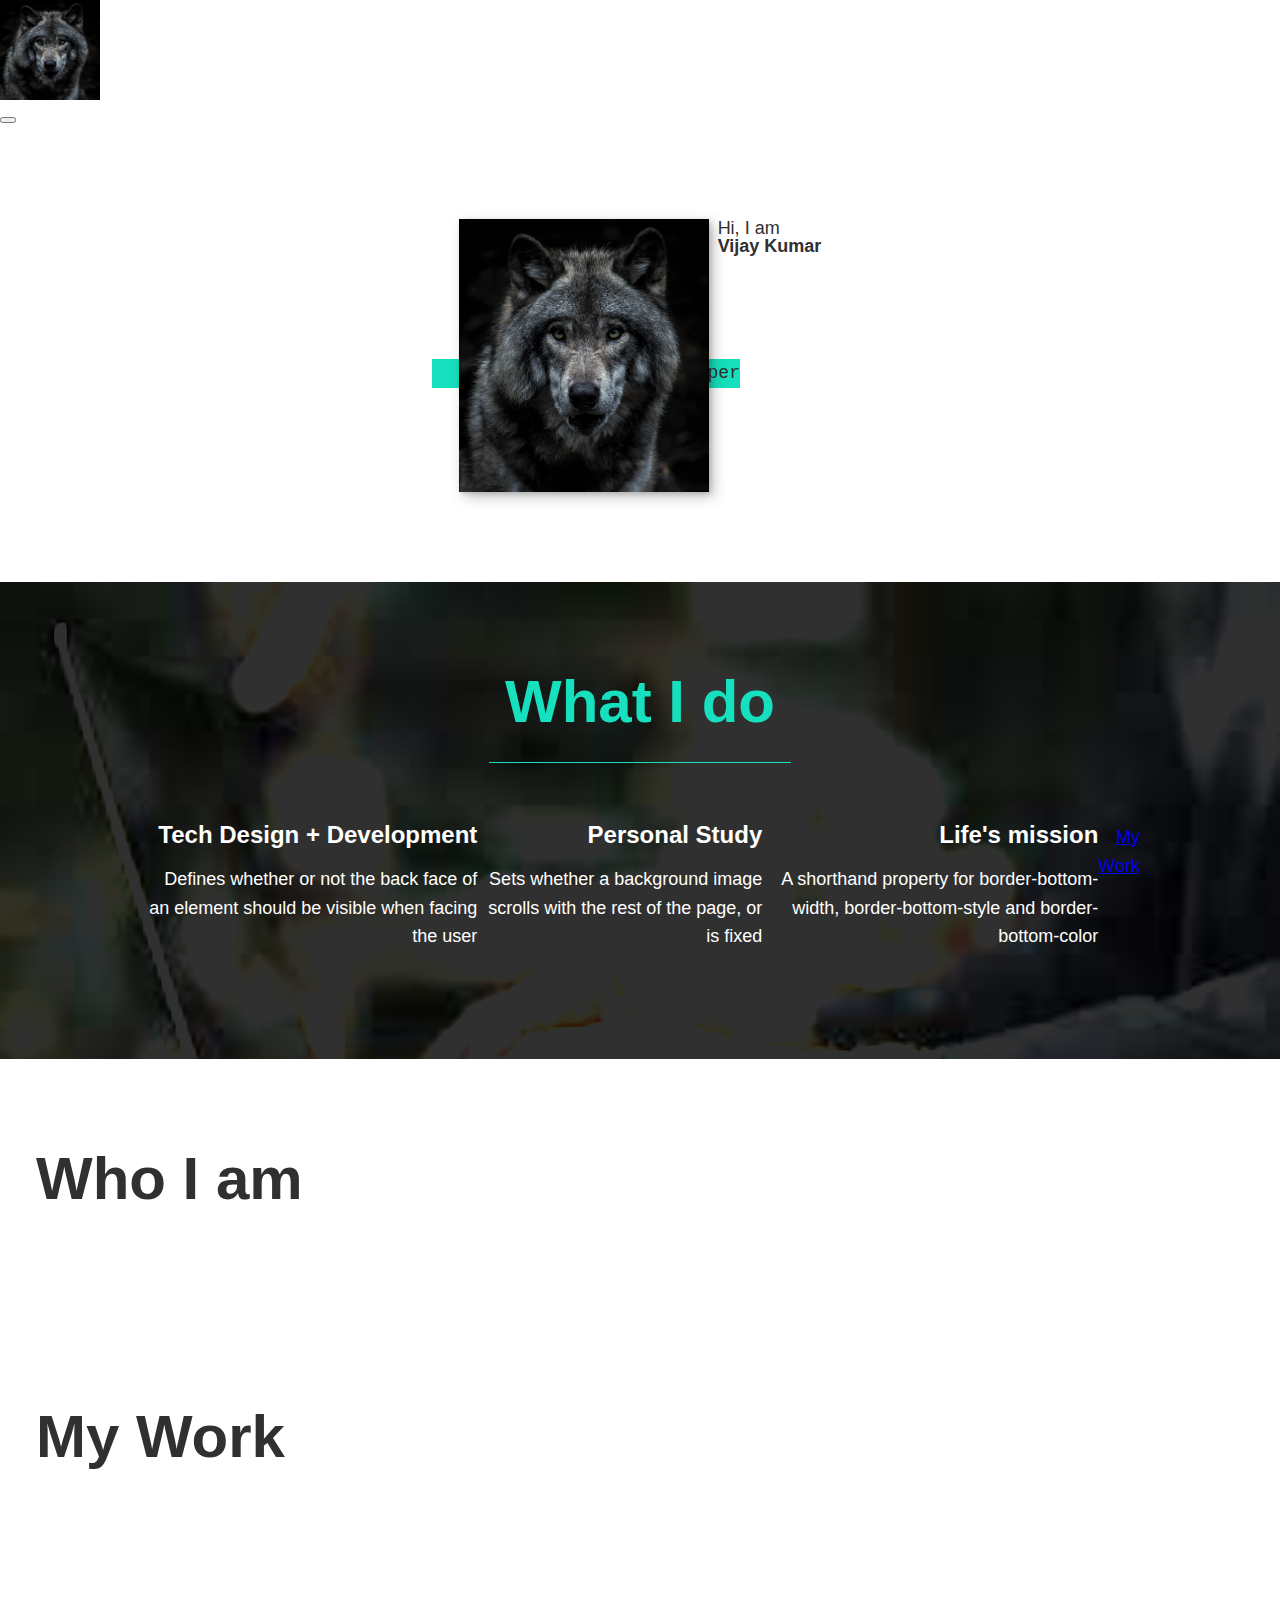
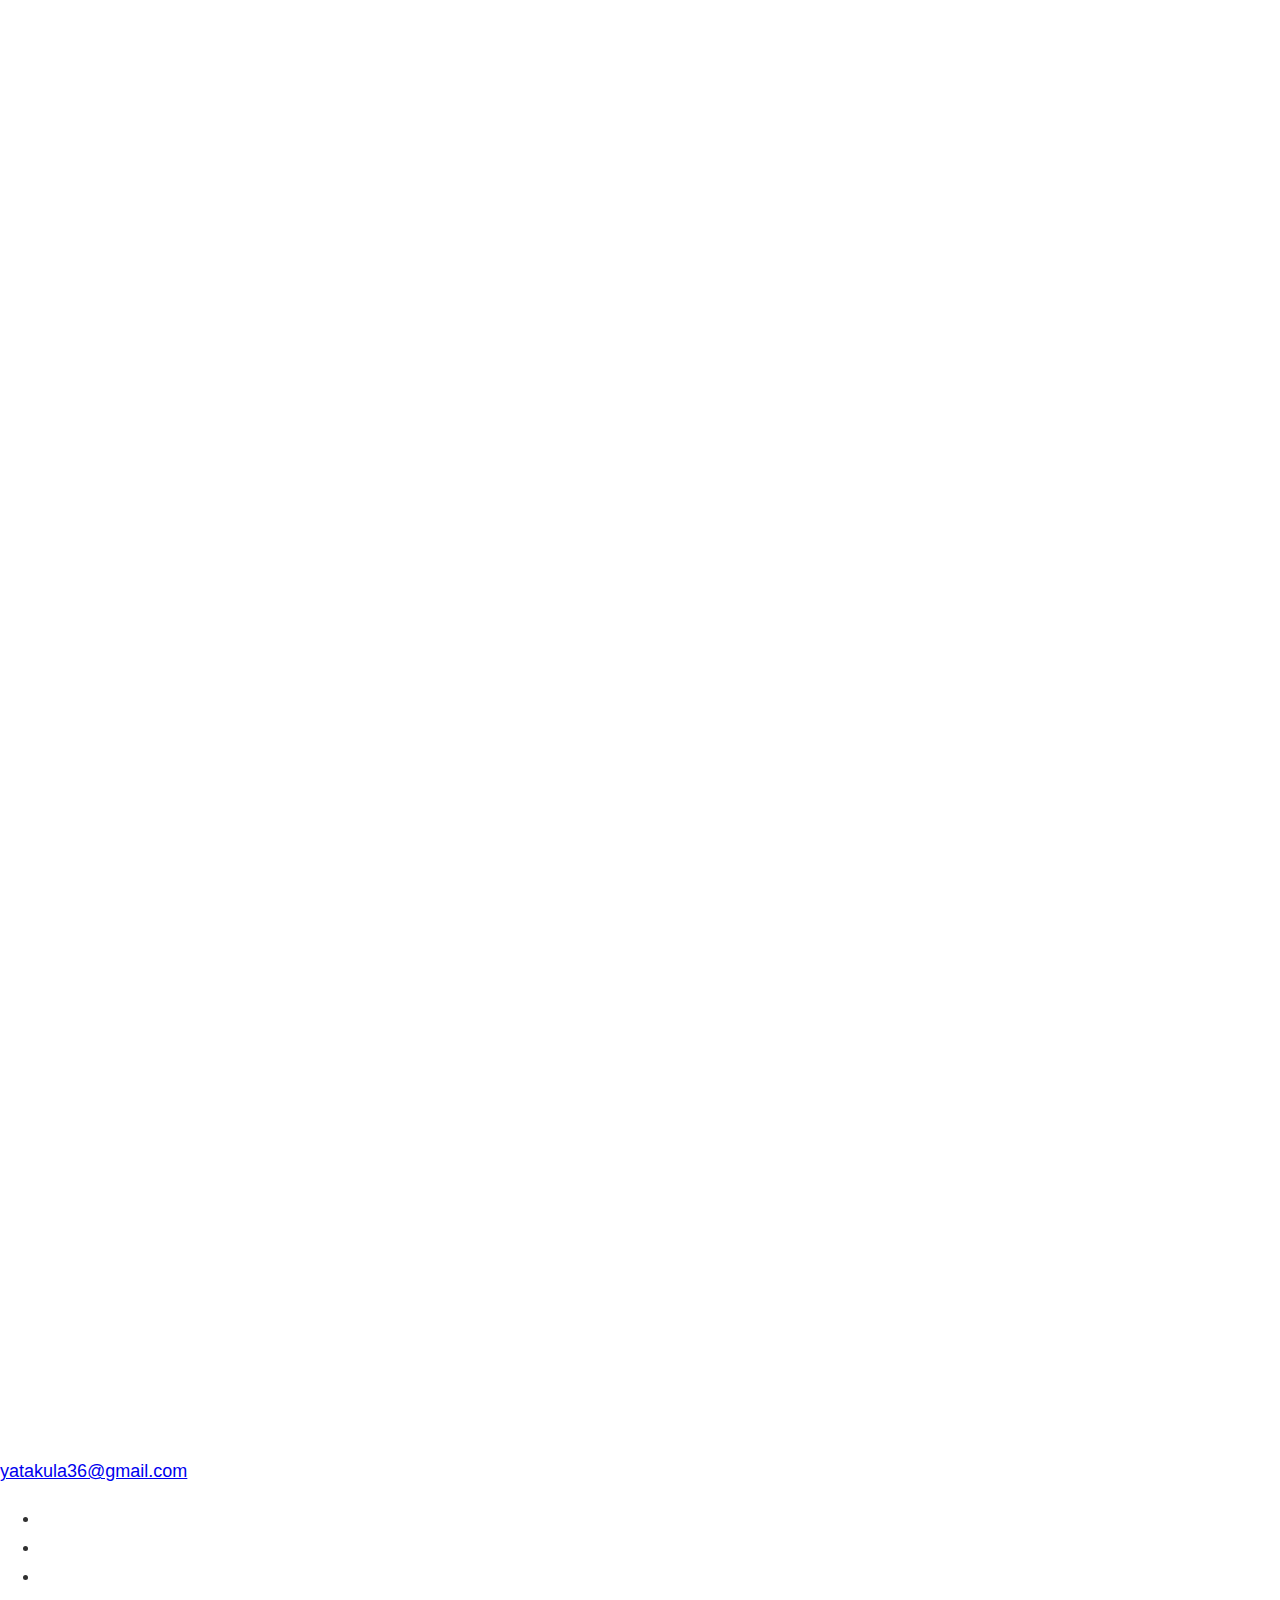
==== Index.html @ 32a54575 "First change Commit" ====
<!DOCTYPE html>
<html lang = 'en'>
    <head>
        <meta charset = 'UTF-8'>
        <meta name='viewport' content = "width = device-width, initial-scale=1.0">
        <title>Internet made coder</title>
        <link rel="stylesheet" href="styles.css">
    </head>
    <body>
        <!--header-->
        <header>
            <div class="logo">
                <img src="./imgs/wolf.jpg" alt="" width="100" height="100">
            </div>
            <button class="nav-toggle" aria-label="toggle navigation">
                <span class="hamburger"></span>
            </button>
            <nav class="nav">
                <ul class="nav__list">
                    <li class="nav__item"><a href="#home" class="nav__link">Home</a></li>
                    <li class="nav__item"><a href="#services" class="nav__link">My services</a></li>
                    <li class="nav__item"><a href="#about-me" class="nav__link">About Me</a></li>
                    <li class="nav__item"><a href="#work" class="nav__link">My Work</a></li>
                </ul>
            </nav>
        </header>

        <!--Introduction-->
        <section class="intro" id="home">
            <h1 class="section__title--intro">
                Hi, I am <strong>Vijay Kumar</strong>
            </h1>
            <p class="section__subtitle--intro">Front-end developer</p>
            <img src="./imgs/wolf.jpg" alt="" class="intro__img">
        </section>
        <!--My services-->
        <section class="my-services" id="services">
            <h2 class="section__title--services">What I do</h2>
            <div class="services">
                <div class="service">
                    <h3>Tech Design + Development</h3>
                    <p>Defines whether or not the back face of an element should be visible when facing the user</p>
                </div>
            <div class="services">
                <div class="service">
                    <h3>Personal Study</h3>
                    <p>Sets whether a background image scrolls with the rest of the page, or is fixed</p>
                </div>
            <div class="services">
                <div class="service">
                    <h3>Life's mission</h3>
                    <p>A shorthand property for border-bottom-width, border-bottom-style and border-bottom-color</p>
                </div>
            </div>

            <a href="#work" class="btn">My Work</a>
        </section>

        <!--About Me-->
        <section class="about-me" id="about">
            <h2 class="section__title-about">Who I am</h2>
            <p class="section__subtitle-about"></p>

            <div class="about-me__body">
                <p></p>
                <p></p>
            </div>

            <img src="" alt="">
        </section>

        <!--My Work-->
        <section class="my-work" id="work">
            <h2 class="section__title">My Work</h2>
            <p class="section__subtitle"></p>

            <div class="portfolio">
                <a href=" " class="portfolio__item">
                    <img src="portfolio-01.jpg" alt="">
                </a>
            </div>
        </section>

        <!--footer-->
        <footer>
            <a href="mailto:yatakula36@gmail.com" class="footer-link">yatakula36@gmail.com</a>
            <ul class="social-list">
                <li class="social-item"><a class="social-list_link" href=""></a></li>
                <li class="social-item"><a class="social-list_link" href=""></a></li>
                <li class="social-item"><a class="social-list_link" href=""></a></li>
                <li class="social-item"><a class="social-list_link" href=""></a></li>
            </ul>
        </footer>
    </body>
</html>
---- styles.css ----
*,
*::before,
*::after {
    box-sizing: border-box;
}

:root{
    --ff-primary: 'Source Sans Pro', sans-serif;
    --ff-secondary: 'Source Code Pro', monospace;

    --fw-reg: 300;
    --fw-bold: 900;

    --clr-light: #fff;
    --clr-dark: #303030;
    --clr-accent: #16e0bd;

    --fs-h1: 3rem;
    --fs-h2: 2.25rem;
    --fs-h3: 1.25rem;
    --fs-body: 1rem;
    --bs: 0.25em 0.25em 0.75em rgba(0,0,0,0.25),
          0.125em 0.125em 0.25em rgba(0,0,0,0.15);
}

@media (min-width: 800px) {
    :root {
        --fs-h1: 4.5;
        --fs-h2: 3.75rem;
        --fs-h3: 1.5rem;
        --fs-body: 1.125rem;
    }
}

/*General Styles*/

section {
    padding: 5em 2em;
}

body {
    background: var(--clr-light);
    color: var(--clr-dark);
    margin: 0;
    font-family: var(--ff-primary);
    font-size:var(--fs-body);
    line-height: 1.6;
}

img {
    display: block;
    max-width: 100%;
}

/*Typography*/

strong {font-weight: var(--fw-bold);}

h1,
h2,
h3 {
    line-height: 1;
    margin: 0;
}

h1 {font-size: var(--fs-h1);}
h2 {font-size: var(--fs-h2);}
h3 {font-size: var(--fs-h3);}

.section__title{
    margin-bottom: 25em;
}

.section__title--intro{
    font-weight: var(--fw-reg);
}

.section__title--intro strong {
    display: block;
}

.section__subtitle {
    margin: 0;
    font-size: var(--fs-h3);
}

.section__subtitle--intro, .section__subtitle--about {
    background: var(--clr-accent);
    font-family: var(--ff-secondary);
    margin-bottom: 1em;
}

/*header*/

nav { display: none;}

/* Intro Section*/

.intro {
    position: relative;
}

.intro__img {
    box-shadow: var(--bs);
}

@media (min-width: 900px) {
    .intro {
        display: grid;
        width: min-content;
        margin: 0 auto;
        grid-template-areas:
            "img title"
            "img subtitle";
        grid-template-columns: min-content max-content;
    }

    .intro__img {
        grid-area: img;
        min-width: 250px;
        position: relative;
        z-index: 2;
    }

    .section__title--intro {
        margin-left: 0.5em;
    }

    .section__subtitle--intro {
        align-self: start;
        grid-column: -1/1;
        grid-row: 2;
        text-align: right;
        position: relative;
        left: -1.5em;
        width: calc(85%);
    }
}
/* Services section */
.my-services {
    background-color: var(--clr-dark);
    background-image: url("./imgs/computer-2.jpg");
    background-repeat: no-repeat;
    background-size: cover;
    /* background-position: center; */
    background-blend-mode: darken;
    color: var(--clr-light);
    text-align: right;
}

.section__title--services {
    color: var(--clr-accent);
    position: relative;
    text-align: center;
}

.section__title--services::after {
    content: '';
    display: block;
    width: 25%;
    height: 1px;
    margin: 0.5em auto 1em;
    background: currentColor;
}

@media (min-width: 1000px) {
    .services {
        display: flex;
        max-width: 1000px;
        margin: 0 auto;
    }

    .services + .service {
        margin-left: 2em;
    }
}
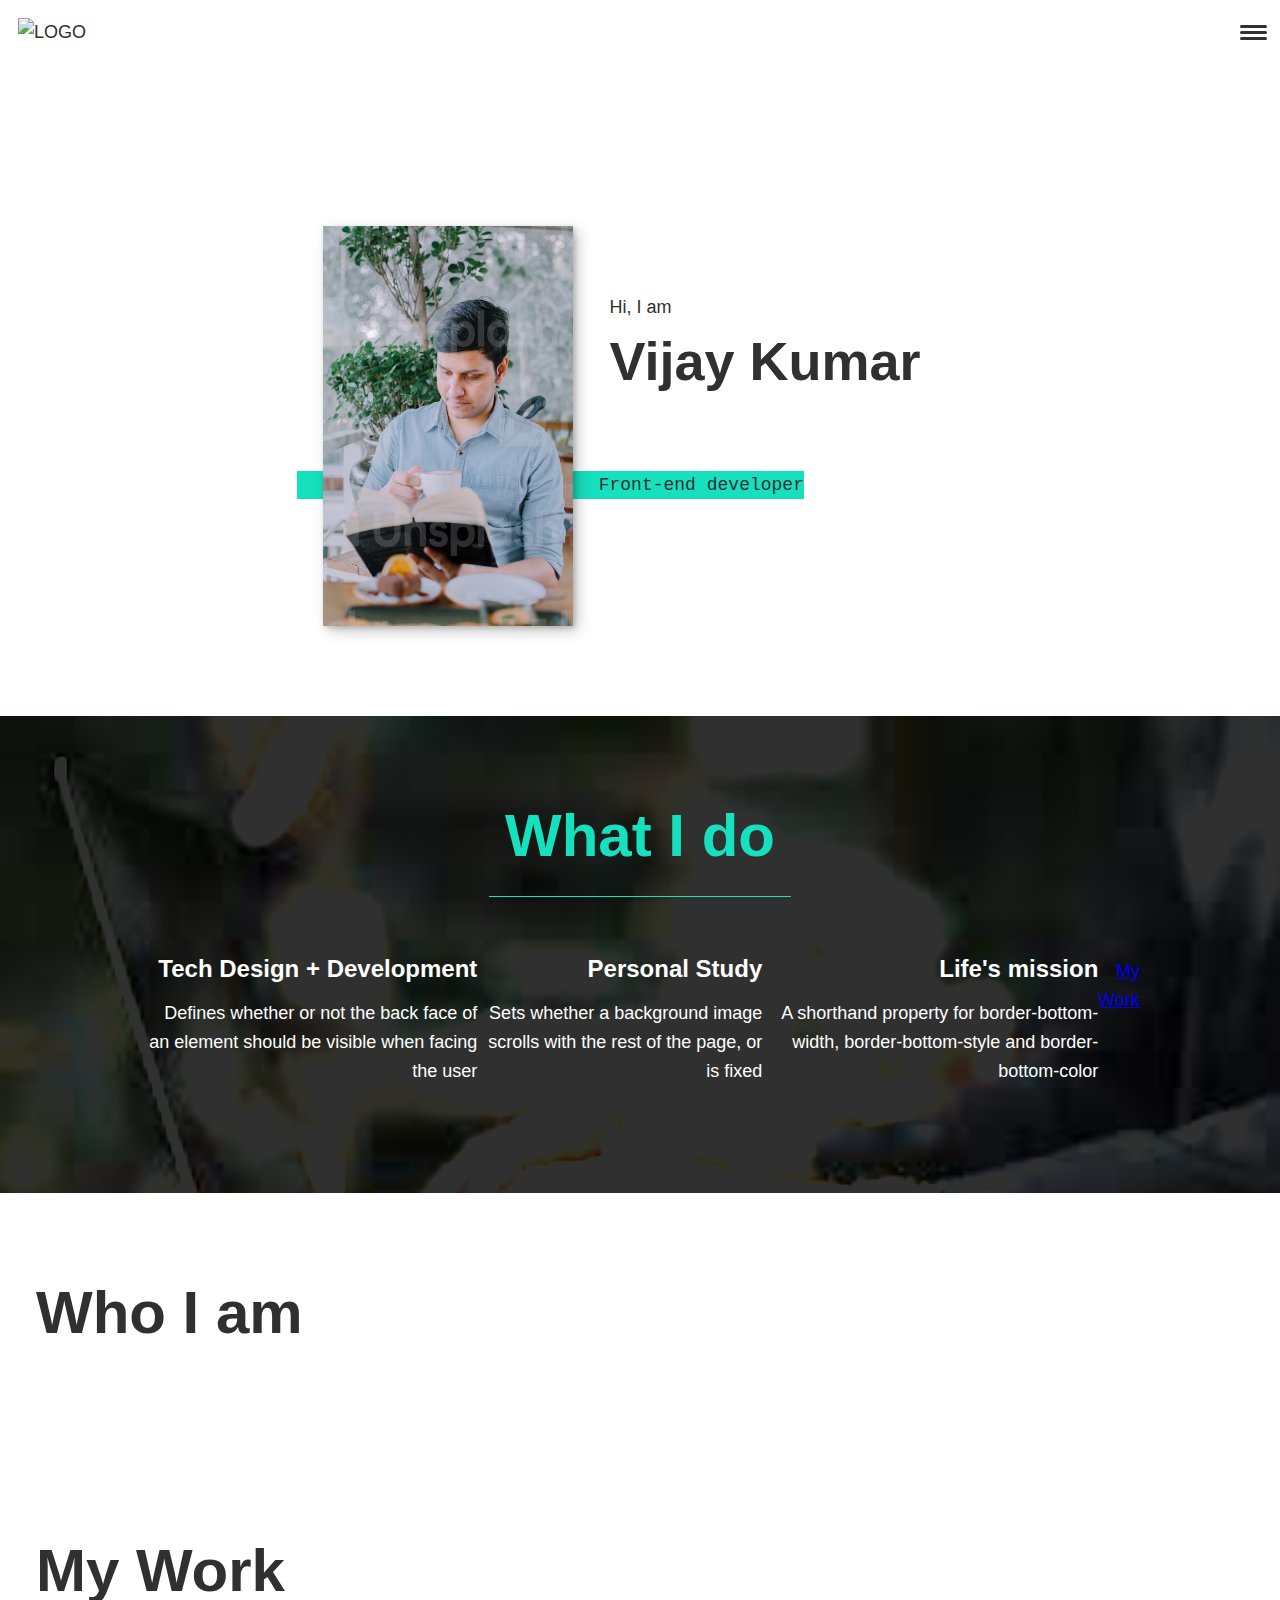
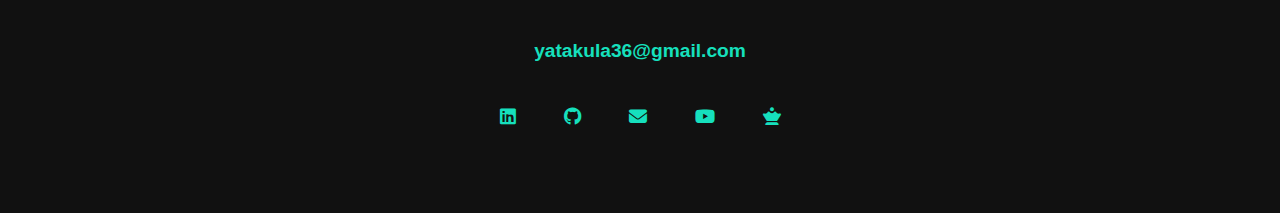
==== commit 8e570075: "nav bar added and JS behaviour attached" ====
--- a/Index.html
+++ b/Index.html
@@ -4,13 +4,14 @@
         <meta charset = 'UTF-8'>
         <meta name='viewport' content = "width = device-width, initial-scale=1.0">
         <title>Internet made coder</title>
-        <link rel="stylesheet" href="styles.css">
+        <link rel="stylesheet" href="styles.css">    
+        <link rel="stylesheet" href="https://cdnjs.cloudflare.com/ajax/libs/font-awesome/6.2.1/css/all.min.css">
     </head>
     <body>
         <!--header-->
         <header>
             <div class="logo">
-                <img src="./imgs/wolf.jpg" alt="" width="100" height="100">
+                <img src="" alt="LOGO" width="100" height="100">
             </div>
             <button class="nav-toggle" aria-label="toggle navigation">
                 <span class="hamburger"></span>
@@ -31,7 +32,7 @@
                 Hi, I am <strong>Vijay Kumar</strong>
             </h1>
             <p class="section__subtitle--intro">Front-end developer</p>
-            <img src="./imgs/wolf.jpg" alt="" class="intro__img">
+            <img src="./imgs/model.avif" alt="" class="intro__img">
         </section>
         <!--My services-->
         <section class="my-services" id="services">
@@ -81,15 +82,28 @@
             </div>
         </section>
 
-        <!--footer-->
-        <footer>
+    <!-- footer -->
+        <footer class = "footer">
             <a href="mailto:yatakula36@gmail.com" class="footer-link">yatakula36@gmail.com</a>
             <ul class="social-list">
-                <li class="social-item"><a class="social-list_link" href=""></a></li>
-                <li class="social-item"><a class="social-list_link" href=""></a></li>
-                <li class="social-item"><a class="social-list_link" href=""></a></li>
-                <li class="social-item"><a class="social-list_link" href=""></a></li>
+                <li class="social-item"><a class="social-list_link" href="" title="my linkedIN">
+                    <i class="fa-brands fa-linkedin"></i>
+                </a></li>
+                <li class="social-item"><a class="social-list_link" href="" title="my git">
+                    <i class="fa-brands fa-github"></i>
+                </a></li>
+                <li class="social-item"><a class="social-list_link" href="mailto:yatakula36@gmail.com" title="mail me">
+                    <i class="fa fa-envelope"></i>
+                </a></li>
+                <li class="social-item"><a class="social-list_link" href="" title="my playlist">
+                    <i class="fa-brands fa-youtube"></i>
+                </a></li>
+                <li class="social-item"><a class="social-list_link" href="https://lichess.org/@/LONER36" title="my chess profile">
+                    <i class="fa-solid fa-chess-queen"></i>
+                </a></li>
             </ul>
         </footer>
+
+        <script src="JS/index.js"></script>
     </body>
 </html>--- a/styles.css
+++ b/styles.css
@@ -72,16 +72,19 @@
 }
 
 .section__title--intro{
+    margin-top: 1em;
     font-weight: var(--fw-reg);
-}
+    height: 100px;
+}
+
 
 .section__title--intro strong {
     display: block;
+    font-size: 3em;
 }
 
 .section__subtitle {
     margin: 0;
-    font-size: var(--fs-h3);
 }
 
 .section__subtitle--intro, .section__subtitle--about {
@@ -92,7 +95,110 @@
 
 /*header*/
 
-nav { display: none;}
+header {
+    display: flex;
+    justify-content: space-between;
+    padding: 1em;
+}
+
+.logo {
+    max-width: 100px; 
+}
+
+.nav {
+    position: fixed;
+    background: var(--clr-dark);
+    color: var(--clr-light);
+    top: 0;
+    bottom: 0;
+    left: 0;
+    right: 0;
+    z-index: 100;
+
+    transform: translateX(100%);
+    transition: transform 250ms cubic-bezier(.5, 0, .5, 1);
+}
+
+.nav__list {
+    list-style: none;
+    display: flex;
+    height: 100%;
+    flex-direction: column;
+    justify-content: space-evenly;
+    align-items: center;
+    margin: 0;
+    padding: 0;
+}
+
+.nav__link {
+    color: inherit;
+    font-weight: var(--fw-bold);
+    font-size: var(--fs-h3);
+    text-decoration: none;
+}
+
+.nav__link:hover {
+    color: var(--clr-accent);
+}
+
+.nav-toggle {
+    padding: 0.5em;
+    background: transparent;
+    border: 0;
+    cursor: pointer;
+    position: absolute;
+    right: 0;
+    padding: 1em;
+}
+
+.nav-open nav {
+    transform: translateX(0);
+}
+
+.nav-open .nav-toggle {
+    position: fixed;
+}
+
+.nav-open .hamburger {
+    transform: rotate(0.625turn);
+}
+
+.nav-open .hamburger::before {
+    transform: rotate(90deg) translateX(6px);
+}
+
+.nav-open .hamburger::after {
+
+}
+
+.hamburger {
+    display: block;
+    position: relative;
+    
+}
+
+.hamburger,
+.hamburger::before,
+.hamburger::after {
+    background: var(--clr-dark);
+    width: 2em;
+    height: 3px;
+    border-radius: 1em;
+    transition: tranform 250ms ease-in-out;
+    color: #16e0bd;
+}
+
+.hamburger::before,
+.hamburger::after {
+    content: '';
+    position: absolute;
+    left: 0;
+    right: 0;
+    background: var(--clr-dark) ;
+}
+
+.hamburger::before {top: 6px;}
+.hamburger::after {bottom: 6px;}
 
 /* Intro Section*/
 
@@ -116,6 +222,8 @@
     }
 
     .intro__img {
+        width: 100px;
+        height: 400px;
         grid-area: img;
         min-width: 250px;
         position: relative;
@@ -123,7 +231,12 @@
     }
 
     .section__title--intro {
-        margin-left: 0.5em;
+        margin-left: 0em;
+        padding: 2em 2em 0em 2em;
+        grid-row: 1;
+        font-size: 10;
+        display: block; 
+        line-height: 3em;
     }
 
     .section__subtitle--intro {
@@ -132,8 +245,9 @@
         grid-row: 2;
         text-align: right;
         position: relative;
-        left: -1.5em;
-        width: calc(85%);
+        left: -2em;
+        width: calc(80%);
+        margin-left: 10px;
     }
 }
 /* Services section */
@@ -174,3 +288,52 @@
         margin-left: 2em;
     }
 }
+
+/* footer */
+ 
+.footer{
+    background: #111;
+    color: var(--clr-accent);
+    text-align: center;
+    padding: 2.5em 0;
+}
+
+.footer-link {
+    font-size: 1.2rem;
+    font-weight: var(--fw-bold);
+}
+
+.footer-link:hover,
+.social-list_link:hover {
+    opacity: 0.7;
+}
+
+.footer a {
+    color: inherit;
+    text-decoration: none;
+}
+
+.footer ul {
+    list-style-type: none;
+}
+
+.footer-link:hover {
+    text-decoration: underline;
+}
+
+.social-list {
+    list-style: none;
+    display: flex;
+    justify-content: center;
+    margin: 2em 0;
+    padding: 0;
+}
+
+.social-item {
+    padding: 1.5;
+    margin: auto 15px auto 15px;
+}
+
+.social-list_link {
+    padding: 0.5em;
+}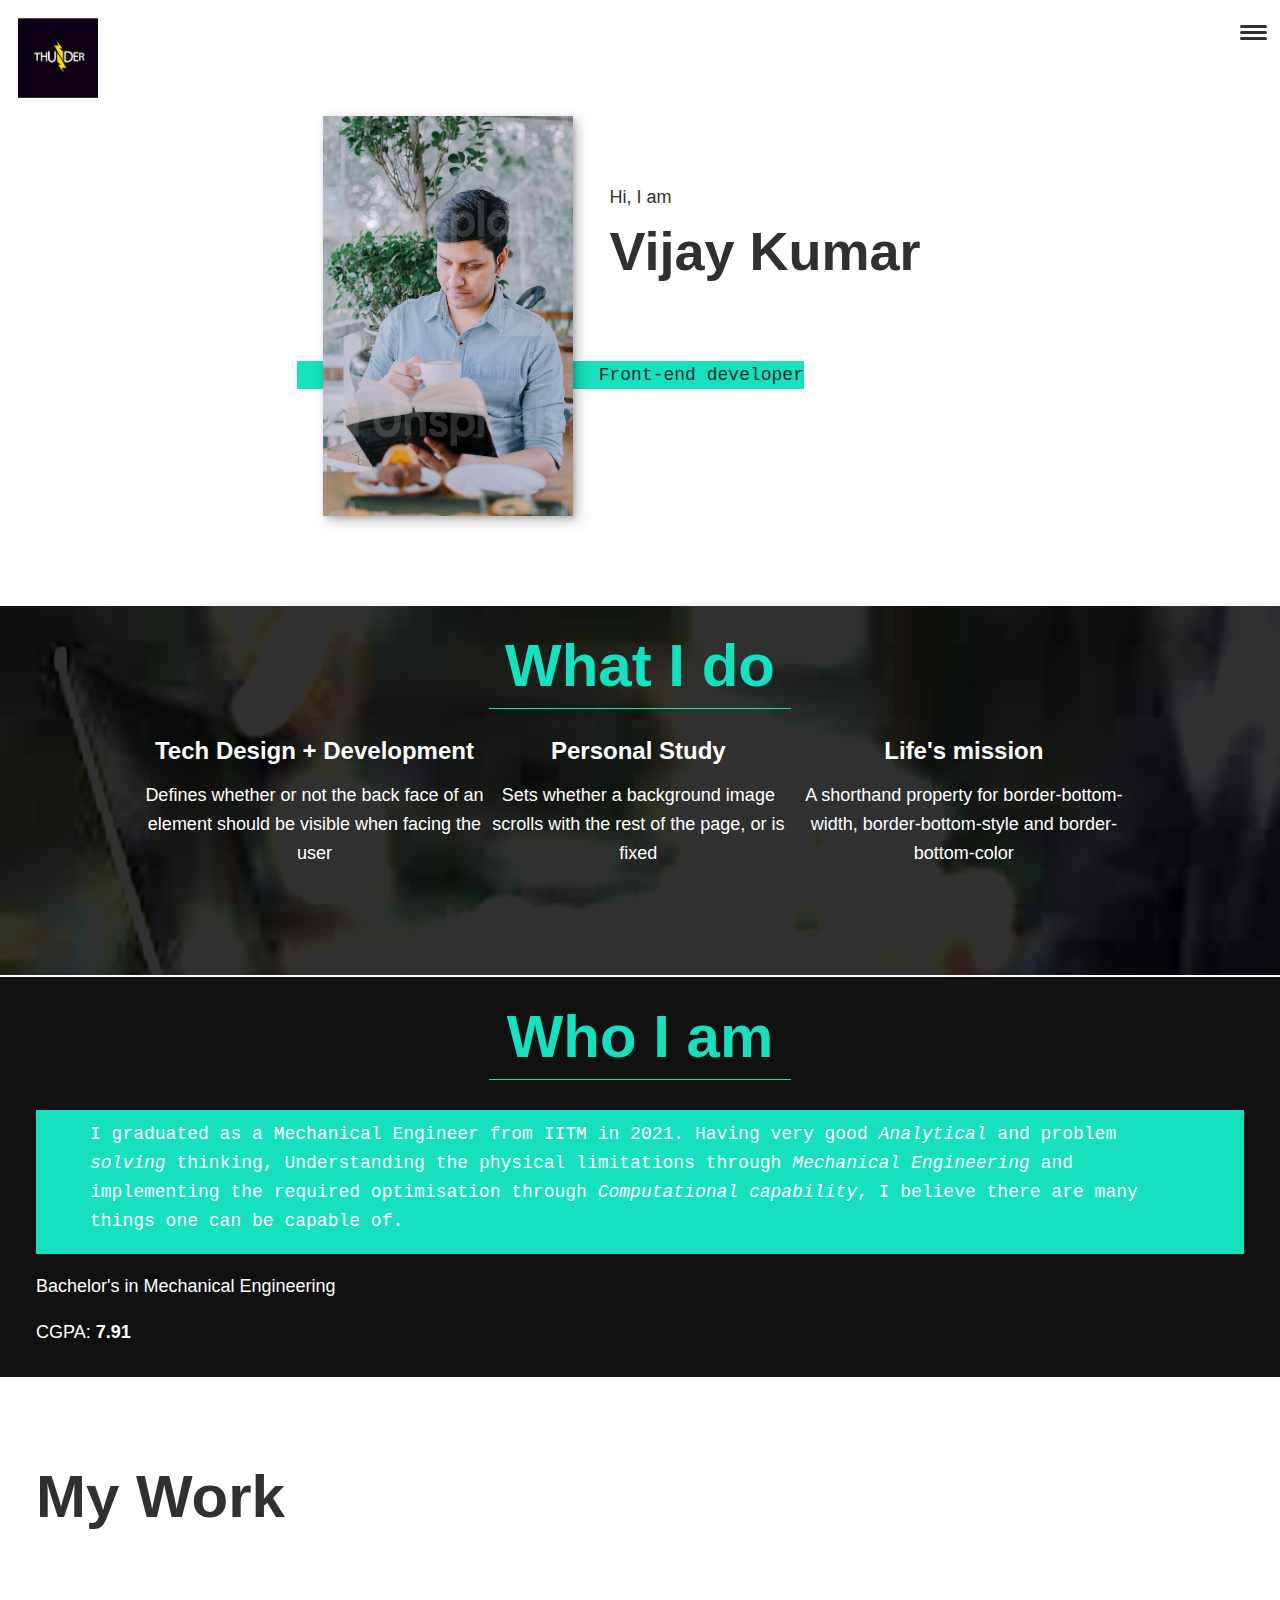
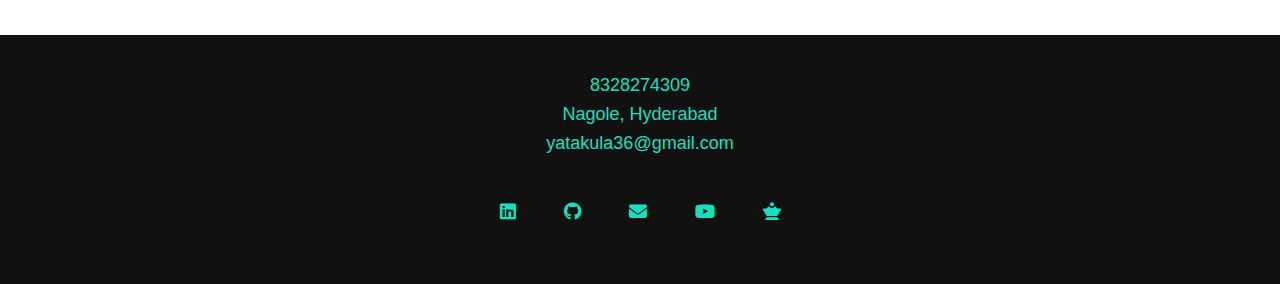
==== commit 22791976: "about me section added" ====
--- a/Index.html
+++ b/Index.html
@@ -11,7 +11,7 @@
         <!--header-->
         <header>
             <div class="logo">
-                <img src="" alt="LOGO" width="100" height="100">
+                <img src="imgs/blitz.jpg" alt="LOGO" width="80" height="80">
             </div>
             <button class="nav-toggle" aria-label="toggle navigation">
                 <span class="hamburger"></span>
@@ -53,18 +53,23 @@
                     <p>A shorthand property for border-bottom-width, border-bottom-style and border-bottom-color</p>
                 </div>
             </div>
-
-            <a href="#work" class="btn">My Work</a>
         </section>
 
         <!--About Me-->
         <section class="about-me" id="about">
-            <h2 class="section__title-about">Who I am</h2>
-            <p class="section__subtitle-about"></p>
+            <h2 class="section__title--about">Who I am</h2>
+            <p class="section__subtitle--about">
+                I graduated as a Mechanical Engineer from IITM in 2021.
+                Having very good <em>Analytical</em> and problem <em>solving</em>
+                 thinking, Understanding the physical limitations through 
+                 <em> Mechanical Engineering</em> and implementing the required optimisation through
+                <em> Computational capability</em>, I believe there are many things one 
+                 can be capable of.
+            </p>
 
             <div class="about-me__body">
-                <p></p>
-                <p></p>
+                <p>Bachelor's in Mechanical Engineering</p>
+                <p>CGPA: <strong>7.91</strong></p>
             </div>
 
             <img src="" alt="">
@@ -72,8 +77,8 @@
 
         <!--My Work-->
         <section class="my-work" id="work">
-            <h2 class="section__title">My Work</h2>
-            <p class="section__subtitle"></p>
+            <h2 class="section__title-work">My Work</h2>
+            <p class="section__subtitle--work"></p>
 
             <div class="portfolio">
                 <a href=" " class="portfolio__item">
@@ -84,12 +89,12 @@
 
     <!-- footer -->
         <footer class = "footer">
-            <a href="mailto:yatakula36@gmail.com" class="footer-link">yatakula36@gmail.com</a>
+            <p class="Contact_details">8328274309 <br> Nagole, Hyderabad <br> yatakula36@gmail.com</p>
             <ul class="social-list">
                 <li class="social-item"><a class="social-list_link" href="" title="my linkedIN">
                     <i class="fa-brands fa-linkedin"></i>
                 </a></li>
-                <li class="social-item"><a class="social-list_link" href="" title="my git">
+                <li class="social-item"><a class="social-list_link" href="https://github.com/LoneWolf-36/" title="my git">
                     <i class="fa-brands fa-github"></i>
                 </a></li>
                 <li class="social-item"><a class="social-list_link" href="mailto:yatakula36@gmail.com" title="mail me">
--- a/styles.css
+++ b/styles.css
@@ -130,6 +130,9 @@
     padding: 0;
 }
 
+.nav__item {
+    font-size: 5;
+}
 .nav__link {
     color: inherit;
     font-weight: var(--fw-bold);
@@ -168,7 +171,7 @@
 }
 
 .nav-open .hamburger::after {
-
+    opacity: 0;
 }
 
 .hamburger {
@@ -204,6 +207,9 @@
 
 .intro {
     position: relative;
+    width: auto;
+    height: auto;
+    padding-top: 0;
 }
 
 .intro__img {
@@ -252,6 +258,7 @@
 }
 /* Services section */
 .my-services {
+    display: block;
     background-color: var(--clr-dark);
     background-image: url("./imgs/computer-2.jpg");
     background-repeat: no-repeat;
@@ -259,21 +266,24 @@
     /* background-position: center; */
     background-blend-mode: darken;
     color: var(--clr-light);
-    text-align: right;
-}
-
-.section__title--services {
+    text-align: center;
+}
+
+.section__title--services,
+.section__title--about {
     color: var(--clr-accent);
     position: relative;
     text-align: center;
-}
-
-.section__title--services::after {
+    margin-top: -1em;
+}
+
+.section__title--services::after,
+.section__title--about::after {
     content: '';
     display: block;
     width: 25%;
     height: 1px;
-    margin: 0.5em auto 1em;
+    margin: 0.2em auto 0.5em;
     background: currentColor;
 }
 
@@ -287,6 +297,28 @@
     .services + .service {
         margin-left: 2em;
     }
+}
+
+/* about-me */
+
+.about-me {
+    margin-top: 2px;
+    height: 400px;
+    background-color: #111;
+    background-image: url('');
+    background-repeat: no-repeat;
+    background-size: cover;
+}
+
+.section__subtitle--about {
+    color: var(--clr-light);
+    position: relative;
+    padding: 10px 3em 1em 3em;
+}
+.about-me__body {
+    padding: 0em auto 1em;
+    padding-bottom: 0;
+    color: var(--clr-light);
 }
 
 /* footer */
@@ -295,7 +327,7 @@
     background: #111;
     color: var(--clr-accent);
     text-align: center;
-    padding: 2.5em 0;
+    padding: 1em 0;
 }
 
 .footer-link {
@@ -311,6 +343,7 @@
 .footer a {
     color: inherit;
     text-decoration: none;
+    display: grid;
 }
 
 .footer ul {
@@ -336,4 +369,4 @@
 
 .social-list_link {
     padding: 0.5em;
-}+}
